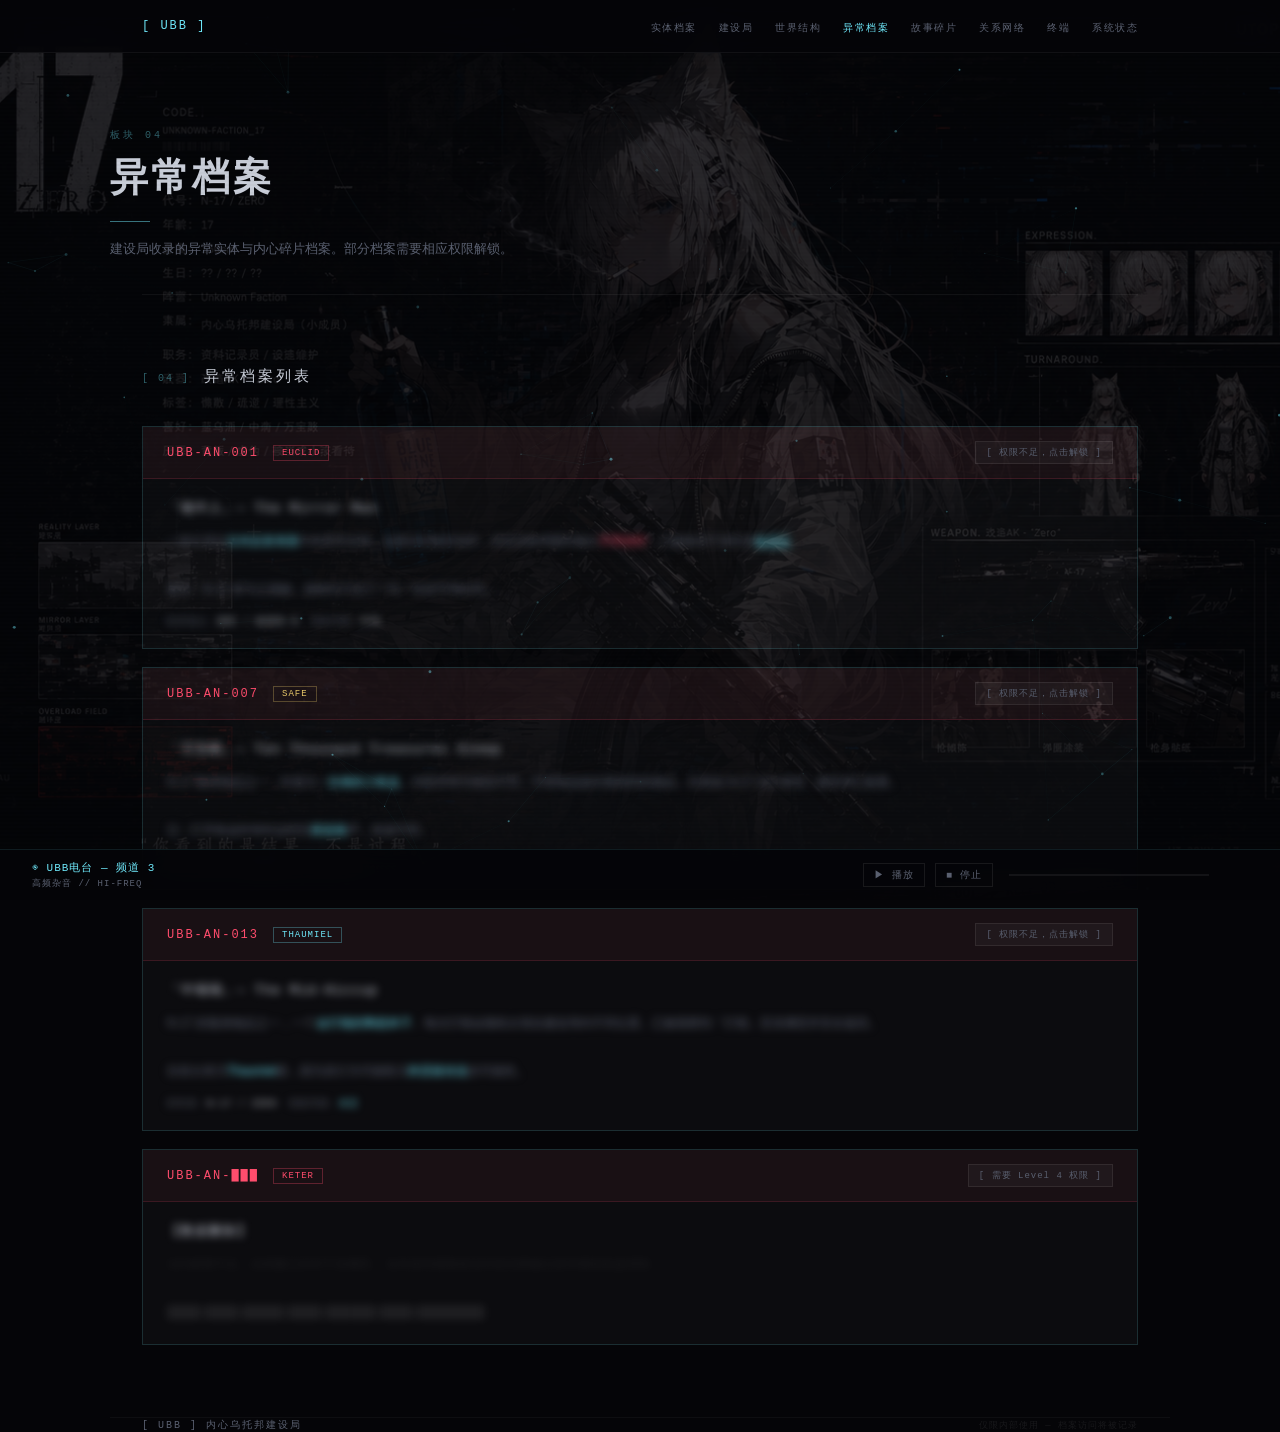
==== archive.html @ d5b60606 "Add files via upload" ====
﻿<!DOCTYPE html>
<html lang="zh-CN">
<head>
<meta charset="UTF-8"/>
<meta name="viewport" content="width=device-width,initial-scale=1.0"/>
<title>异常档案 — 内心乌托邦建设局</title>
  <link rel="icon" href="img/logo.png" type="image/png"/>
<link rel="stylesheet" href="css/style.css"/>
</head>
<body>

<canvas id="pcv"></canvas>
<div class="scanlines"></div>

<!-- 导航栏 -->
<nav>
  <div class="nav-in">
    <a href="index.html" class="nav-logo">[ UBB ]</a>
    <ul class="nav-links">
      <li><a href="entity.html">实体档案</a></li>
      <li><a href="bureau.html">建设局</a></li>
      <li><a href="world.html">世界结构</a></li>
      <li><a href="archive.html" class="active">异常档案</a></li>
      <li><a href="story.html">故事碎片</a></li>
      <li><a href="relations.html">关系网络</a></li>
      <li><a href="terminal.html">终端</a></li>
      <li><a href="status.html">系统状态</a></li>
    </ul>
  </div>
</nav>

<!-- 页面标题 -->
<section class="wrap page-hero">
  <div class="page-label">板块 04</div>
  <h1 class="page-title">异常档案</h1>
  <div class="page-line"></div>
  <div class="page-desc">建设局收录的异常实体与内心碎片档案。部分档案需要相应权限解锁。</div>
</section>

<main class="wrap">
<section class="section">
  <div class="sec-hd">
    <span class="sec-id">[ 04 ]</span>
    <span class="sec-title">异常档案列表</span>
  </div>

  <div class="anomaly-list">

    <!-- 档案 01 -->
    <div class="anomaly-entry fi">
      <div class="ae-head">
        <span class="ae-code">UBB-AN-001</span>
        <span class="ae-class red">EUCLID</span>
        <button class="ae-lock">[ 权限不足，点击解锁 ]</button>
      </div>
      <div class="ae-body locked">
        <div class="ae-title">「镜中人」— The Mirror Man</div>
        <div class="ae-text">
          一种出现在<em>任何反射表面</em>中的异常实体。会模仿目标的动作，但在目标闭眼时做出<em class="red">不同动作</em>。已被收容于深区的<a href="world.html" style="color:var(--cyan);">收容区</a>。
          <br/><br/>
          备注：N-17 曾与之接触，据称对方说了一句「你还不明白吗」。
        </div>
        <div class="ae-meta">
          <span class="ae-mi">收容地点：<span>深区 / 收容区-B</span></span>
          <span class="ae-mi">危险等级：<span class="red">中等</span></span>
        </div>
      </div>
    </div>

    <!-- 档案 02 -->
    <div class="anomaly-entry fi">
      <div class="ae-head">
        <span class="ae-code">UBB-AN-007</span>
        <span class="ae-class gold">SAFE</span>
        <button class="ae-lock">[ 权限不足，点击解锁 ]</button>
      </div>
      <div class="ae-body locked">
        <div class="ae-title">「万宝眠」— Ten Thousand Treasures Sleep</div>
        <div class="ae-text">
          N-17 随身物品之一，外观为一<em>生锈的小铁盒</em>。内部空间与现实不符，可容纳远超外观体积的物品。目前由 N-17 自行保管，建设局已备案。
          <br/><br/>
          注：打开铁盒时有时会听到<em>摇篮曲</em>声，来源不明。
        </div>
        <div class="ae-meta">
          <span class="ae-mi">持有者：<span>N-17 / ZERO</span></span>
          <span class="ae-mi">危险等级：<span style="color:var(--gold);">低</span></span>
        </div>
      </div>
    </div>

    <!-- 档案 03 -->
    <div class="anomaly-entry fi">
      <div class="ae-head">
        <span class="ae-code">UBB-AN-013</span>
        <span class="ae-class cyan">THAUMIEL</span>
        <button class="ae-lock">[ 权限不足，点击解锁 ]</button>
      </div>
      <div class="ae-body locked">
        <div class="ae-title">「中嗝嗝」— The Mid-Hiccup</div>
        <div class="ae-text">
          N-17 的随身物品之一，一个<em>会打嗝的陶瓷杯子</em>。每次打嗝会随机出现在建设局内不同位置。已被观察到「打嗝」至深渊层并安全返回。
          <br/><br/>
          目前分类为<em>Thaumiel</em>级，因为其行为可能暗示<em>跨层级传送</em>的可能性。
        </div>
        <div class="ae-meta">
          <span class="ae-mi">持有者：<span>N-17 / ZERO</span></span>
          <span class="ae-mi">危险等级：<span style="color:var(--cyan);">未定</span></span>
        </div>
      </div>
    </div>

    <!-- 档案 04 — 锁定 -->
    <div class="anomaly-entry fi">
      <div class="ae-head">
        <span class="ae-code">UBB-AN-███</span>
        <span class="ae-class red">KETER</span>
        <button class="ae-lock">[ 需要 Level 4 权限 ]</button>
      </div>
      <div class="ae-body locked">
        <div class="ae-title">【数据删除】</div>
        <div class="ae-text" style="color:rgba(255,255,255,0.08);">
          访问权限不足。此档案已封存于深渊层。
          任何未经授权的访问尝试将被记录并报告给监管部。
          <br/><br/>
          ████ ████ █████ ████ ██████ ████ ████████
        </div>
      </div>
    </div>

  </div>
</section>
</main>

<!-- 底部音乐播放器 -->
<div id="bgm-bar">
  <div class="bgm-info">
    <div class="bgm-title">◉ UBB电台 — 频道 3</div>
    <div class="bgm-sub">高频杂音 // HI-FREQ</div>
  </div>
  <div class="bgm-controls">
    <button class="bgm-btn" id="bgm-play">▶ 播放</button>
    <button class="bgm-btn" id="bgm-stop">■ 停止</button>
  </div>
  <div class="bgm-progress"><div class="bgm-fill"></div></div>
  <div class="bgm-viz">
    <div class="bgm-bar-v"></div>
    <div class="bgm-bar-v"></div>
    <div class="bgm-bar-v"></div>
    <div class="bgm-bar-v"></div>
    <div class="bgm-bar-v"></div>
  </div>
</div>

<footer class="wrap">
  <div class="foot-in">
    <div class="foot-logo">[ UBB ] 内心乌托邦建设局</div>
    <div class="foot-note">仅限内部使用 — 档案访问将被记录</div>
  </div>
</footer>

<script src="js/main.js"></script>
</body>
</html>
---- css/style.css ----
/* ===== UTOPIA BUILDER BUREAU — Shared Styles ===== */
:root{
  --bg:#050508;--surface:rgba(255,255,255,0.03);--border:rgba(110,231,249,0.15);
  --border-h:rgba(110,231,249,0.45);--text:#C8CDD8;--dim:#5A6070;
  --cyan:#6EE7F9;--red:#FF4D6D;--gold:#E8C96A;--purple:#9B7FE8;--green:#4AE8A0;
  --font-mono:'Share Tech Mono',monospace;--font-body:'Noto Sans SC','Segoe UI',sans-serif;
}
*{margin:0;padding:0;box-sizing:border-box;}
html{scroll-behavior:smooth;}
body{
  background:var(--bg) url('../img/bg.png') center center / cover no-repeat;
  background-attachment:fixed;
  color:var(--text);
  font-family:var(--font-body);
  font-weight:300;
  overflow-x:hidden;
}
/* 背景遮罩层：确保文字清晰可读 */
body::before{
  content:'';
  position:fixed;inset:0;
  background:rgba(5,5,8,0.82);
  z-index:0;
  pointer-events:none;
}
/* ===== SHARED LAYOUT ===== */
.wrap{position:relative;z-index:1;max-width:1060px;margin:0 auto;padding:0 32px;}
.section{padding:72px 0;border-top:1px solid rgba(255,255,255,0.05);}
.sec-hd{display:flex;align-items:baseline;gap:14px;margin-bottom:40px;}
.sec-id{font-family:var(--font-mono);font-size:10px;color:var(--cyan);opacity:.4;letter-spacing:2px;}
.sec-title{font-family:var(--font-mono);font-size:15px;letter-spacing:3px;color:var(--text);}
.sec-sub{font-family:var(--font-mono);font-size:10px;color:var(--dim);letter-spacing:1px;margin-left:auto;}
.fi{opacity:0;transform:translateY(14px);transition:opacity .6s ease,transform .6s ease;}
.fi.vis{opacity:1;transform:none;}
.lbl-small{font-family:var(--font-mono);font-size:9px;color:var(--dim);letter-spacing:3px;margin-bottom:12px;}

/* ===== CANVAS + SCANLINES ===== */
#pcv{position:fixed;inset:0;pointer-events:none;z-index:0;}
.scanlines{position:fixed;inset:0;pointer-events:none;z-index:2;background:repeating-linear-gradient(0deg,transparent,transparent 2px,rgba(0,0,0,0.025) 2px,rgba(0,0,0,0.025) 4px);}

/* ===== NAV ===== */
nav{position:fixed;top:0;left:0;right:0;z-index:100;background:rgba(5,5,8,0.88);backdrop-filter:blur(18px);border-bottom:1px solid rgba(255,255,255,0.05);}
.nav-in{max-width:1060px;margin:0 auto;padding:0 32px;height:52px;display:flex;align-items:center;justify-content:space-between;}
.nav-logo{font-family:var(--font-mono);font-size:12px;color:var(--cyan);letter-spacing:2px;text-decoration:none;display:flex;align-items:center;}
.nav-logo-img{height:28px;width:auto;display:block;}
.nav-links{display:flex;gap:22px;list-style:none;}
.nav-links a{font-family:var(--font-mono);font-size:10px;color:var(--dim);text-decoration:none;letter-spacing:1.5px;transition:color .2s;cursor:pointer;}
.nav-links a:hover,.nav-links a.active{color:var(--cyan);}

/* ===== BGM PLAYER ===== */
#bgm-bar{position:fixed;bottom:0;left:0;right:0;z-index:200;background:rgba(5,5,8,0.92);backdrop-filter:blur(16px);border-top:1px solid rgba(110,231,249,0.1);padding:10px 32px;display:flex;align-items:center;gap:16px;}
.bgm-info{display:flex;flex-direction:column;}
.bgm-title{font-family:var(--font-mono);font-size:11px;color:var(--cyan);letter-spacing:1px;}
.bgm-sub{font-family:var(--font-mono);font-size:9px;color:var(--dim);letter-spacing:1px;margin-top:2px;}
.bgm-controls{display:flex;align-items:center;gap:10px;margin-left:auto;}
.bgm-btn{font-family:var(--font-mono);font-size:10px;color:var(--dim);background:none;border:1px solid rgba(255,255,255,0.08);padding:4px 10px;cursor:pointer;transition:all .2s;letter-spacing:1px;}
.bgm-btn:hover,.bgm-btn.active{color:var(--cyan);border-color:rgba(110,231,249,0.3);}
.bgm-progress{flex:1;max-width:200px;height:2px;background:rgba(255,255,255,0.06);position:relative;cursor:pointer;}
.bgm-fill{height:100%;background:var(--cyan);width:0%;transition:width .5s linear;pointer-events:none;}
.bgm-viz{display:flex;align-items:flex-end;gap:2px;height:20px;}
.bgm-bar-v{width:3px;background:var(--cyan);opacity:0.5;border-radius:1px;}
.bgm-bar-v.playing{animation:viz .6s ease-in-out infinite alternate;}
.bgm-bar-v:nth-child(2){animation-delay:.1s;}
.bgm-bar-v:nth-child(3){animation-delay:.2s;}
.bgm-bar-v:nth-child(4){animation-delay:.05s;}
.bgm-bar-v:nth-child(5){animation-delay:.15s;}
@keyframes viz{from{height:6px;}to{height:18px;}}

/* ===== HERO (index.html) ===== */
.hero{margin-top:80px;padding:72px 0;min-height:80vh;display:flex;flex-direction:column;justify-content:center;}
.hero-tag{font-family:var(--font-mono);font-size:10px;color:var(--cyan);letter-spacing:3px;margin-bottom:18px;opacity:.6;}
.hero-title{font-family:var(--font-mono);font-size:clamp(30px,5vw,54px);font-weight:400;letter-spacing:3px;line-height:1.3;}
.gw{display:inline-block;position:relative;}
.gw::before,.gw::after{content:attr(data-text);position:absolute;top:0;left:0;width:100%;overflow:hidden;}
.gw::before{color:var(--cyan);animation:g1 5s infinite;opacity:0;}
.gw::after{color:var(--red);animation:g2 5s infinite;opacity:0;}
@keyframes g1{0%,88%,100%{opacity:0;transform:translateX(0);}89%{opacity:.8;transform:translateX(-3px);clip-path:inset(10% 0 55% 0);}91%{opacity:0;}94%{opacity:.5;transform:translateX(2px);clip-path:inset(35% 0 35% 0);}96%{opacity:0;}}
@keyframes g2{0%,88%,100%{opacity:0;transform:translateX(0);}90%{opacity:.7;transform:translateX(3px);clip-path:inset(55% 0 10% 0);}92%{opacity:0;}95%{opacity:.4;transform:translateX(-1px);clip-path:inset(40% 0 25% 0);}97%{opacity:0;}}
.hero-sub{color:var(--dim);font-size:12px;margin-top:8px;letter-spacing:2px;font-family:var(--font-mono);}
.hero-desc{margin-top:28px;font-size:14px;line-height:2.1;color:#8A90A2;max-width:520px;}
.hero-desc em{color:var(--text);font-style:normal;}
.hero-stats{margin-top:36px;display:flex;gap:32px;flex-wrap:wrap;}
.hstat-val{font-family:var(--font-mono);font-size:22px;color:var(--cyan);}
.hstat-lbl{font-family:var(--font-mono);font-size:9px;color:var(--dim);letter-spacing:2px;margin-top:4px;}
.hero-cta{margin-top:36px;display:flex;gap:12px;flex-wrap:wrap;}
.btn{font-family:var(--font-mono);font-size:11px;letter-spacing:2px;padding:10px 22px;cursor:pointer;text-decoration:none;transition:all .2s;display:inline-block;border:1px solid transparent;}
.btn-outline{color:var(--cyan);border:1px solid rgba(110,231,249,0.4);background:none;}
.btn-outline:hover{background:rgba(110,231,249,0.08);border-color:var(--cyan);}
.btn-ghost{color:var(--dim);border:1px solid rgba(255,255,255,0.08);background:none;}
.btn-ghost:hover{color:var(--text);border-color:rgba(255,255,255,0.2);}

/* ===== PAGE HERO (sub pages) ===== */
.page-hero{margin-top:80px;padding:48px 0 32px;}
.page-label{font-family:var(--font-mono);font-size:10px;color:var(--cyan);opacity:.4;letter-spacing:3px;margin-bottom:10px;}
.page-title{font-family:var(--font-mono);font-size:clamp(22px,4vw,38px);letter-spacing:3px;color:var(--text);}
.page-line{width:40px;height:1px;background:var(--cyan);margin:18px 0 14px;opacity:.5;}
.page-desc{font-size:13px;color:var(--dim);line-height:2;max-width:560px;}

/* ===== ENTITY CARD ===== */
.entity-card{background:rgba(110,231,249,0.02);border:1px solid var(--border);padding:32px;position:relative;transition:border-color .3s,box-shadow .3s;}
.entity-card::before{content:'';position:absolute;top:0;left:0;width:36px;height:2px;background:var(--cyan);}
.entity-card:hover{border-color:var(--border-h);box-shadow:0 0 30px rgba(110,231,249,0.05);}
.entity-hd{display:flex;align-items:flex-start;justify-content:space-between;flex-wrap:wrap;gap:14px;}
.entity-id{font-family:var(--font-mono);font-size:20px;color:var(--cyan);letter-spacing:2px;}
.entity-alias{font-family:var(--font-mono);font-size:12px;color:var(--dim);margin-top:4px;letter-spacing:1px;}
.status-badge{font-family:var(--font-mono);font-size:9px;color:var(--red);border:1px solid var(--red);padding:4px 10px;letter-spacing:2px;animation:sblink 3s ease infinite;}
@keyframes sblink{0%,100%{opacity:.8;}50%{opacity:.3;}}
.divider{height:1px;background:rgba(255,255,255,0.05);margin:24px 0;}
.meta-grid{display:grid;grid-template-columns:repeat(auto-fill,minmax(190px,1fr));gap:18px;margin-bottom:24px;}
.mi label{font-family:var(--font-mono);font-size:9px;color:var(--dim);letter-spacing:2px;display:block;margin-bottom:6px;}
.mi p{font-size:13px;color:var(--text);line-height:1.6;}
.tags{display:flex;flex-wrap:wrap;gap:7px;margin-top:20px;}
.tag{font-family:var(--font-mono);font-size:9px;color:var(--dim);border:1px solid rgba(255,255,255,0.07);padding:3px 9px;letter-spacing:1px;}
.tag.c{color:var(--cyan);border-color:rgba(110,231,249,0.25);}
.tag.r{color:var(--red);border-color:rgba(255,77,109,0.25);}
.tag.g{color:var(--green);border-color:rgba(74,232,160,0.25);}
.quote-block{border-left:2px solid rgba(110,231,249,0.3);padding:14px 18px;background:rgba(110,231,249,0.03);margin:20px 0;position:relative;}
.quote-block::before{content:'"';position:absolute;top:-8px;left:10px;font-size:44px;color:var(--cyan);opacity:.12;font-family:serif;line-height:1;}
.quote-text{font-size:15px;color:var(--text);line-height:2;font-style:italic;}
.quote-src{font-family:var(--font-mono);font-size:9px;color:var(--dim);margin-top:6px;letter-spacing:1px;}
.profile-pair{display:grid;grid-template-columns:1fr 1fr;gap:16px;margin:16px 0;}
.entity-desc{font-size:13px;line-height:2.2;color:#8A90A2;border-left:2px solid rgba(110,231,249,0.15);padding-left:18px;}
.entity-desc em{color:var(--cyan);font-style:normal;}
.weapon-card{background:rgba(255,77,109,0.03);border:1px solid rgba(255,77,109,0.15);padding:18px 22px;display:flex;align-items:flex-start;gap:18px;margin-top:20px;}
.weapon-icon{font-family:var(--font-mono);font-size:24px;color:rgba(255,77,109,0.3);line-height:1;flex-shrink:0;}
.weapon-name{font-family:var(--font-mono);font-size:13px;color:var(--red);letter-spacing:2px;}
.weapon-desc{font-size:12px;color:var(--dim);margin-top:5px;line-height:1.8;}
.belong-list{display:flex;flex-wrap:wrap;gap:7px;margin-top:12px;}
.bi{font-family:var(--font-mono);font-size:10px;color:var(--text);border:1px solid rgba(255,255,255,0.07);padding:4px 11px;letter-spacing:1px;background:rgba(255,255,255,0.02);}
.ability-grid{display:grid;grid-template-columns:repeat(auto-fill,minmax(230px,1fr));gap:14px;margin-top:24px;}
.ability-item label{font-family:var(--font-mono);font-size:9px;color:var(--dim);letter-spacing:1.5px;display:flex;justify-content:space-between;margin-bottom:7px;}
.ability-item label span{color:var(--cyan);}
.ab-bar{height:2px;background:rgba(255,255,255,0.05);position:relative;overflow:hidden;}
.ab-bar .fill{height:100%;background:linear-gradient(90deg,var(--cyan),transparent);width:0;transition:width 1.6s cubic-bezier(.16,1,.3,1);}

/* ===== BUREAU ===== */
.bureau-grid{display:grid;grid-template-columns:1fr 1fr;gap:20px;}
.bureau-card{background:var(--surface);border:1px solid var(--border);padding:24px 28px;transition:border-color .3s;}
.bureau-card:hover{border-color:var(--border-h);}
.bc-icon{font-family:var(--font-mono);font-size:11px;color:var(--cyan);letter-spacing:2px;margin-bottom:10px;opacity:.6;}
.bc-name{font-family:var(--font-mono);font-size:13px;color:var(--text);letter-spacing:2px;margin-bottom:10px;}
.bc-desc{font-size:12px;color:var(--dim);line-height:1.9;}
.rank-table{width:100%;border-collapse:collapse;margin-top:24px;}
.rank-table th,.rank-table td{font-family:var(--font-mono);font-size:10px;padding:10px 14px;border-bottom:1px solid rgba(255,255,255,0.05);text-align:left;letter-spacing:1px;}
.rank-table th{color:var(--dim);font-weight:400;}
.rank-table td{color:var(--text);}
.rank-table tr:hover td{color:var(--cyan);}
.rt-c{color:var(--cyan);}
.rt-r{color:var(--red);}
.rt-g{color:var(--green);}

/* ===== WORLD LAYERS ===== */
.world-grid{display:grid;gap:18px;}
.world-layer{background:var(--surface);border:1px solid var(--border);padding:24px 28px;display:grid;grid-template-columns:48px 1fr;gap:0 24px;align-items:start;position:relative;overflow:hidden;transition:border-color .3s;}
.world-layer:hover{border-color:var(--border-h);}
.world-layer::after{content:'';position:absolute;right:0;top:0;bottom:0;width:3px;}
.wl1::after{background:var(--cyan);opacity:.35;}
.wl2::after{background:var(--purple);opacity:.35;}
.wl3::after{background:var(--red);opacity:.35;}
.ln{font-family:var(--font-mono);font-size:30px;color:rgba(255,255,255,0.05);letter-spacing:-2px;line-height:1;grid-row:span 4;}
.l-en{font-family:var(--font-mono);font-size:14px;color:var(--text);letter-spacing:2px;}
.l-cn{font-family:var(--font-mono);font-size:9px;color:var(--dim);letter-spacing:2px;margin-top:3px;}
.l-desc{font-size:12px;color:#6A7080;line-height:2;margin-top:10px;}
.l-desc em{color:var(--text);font-style:normal;}
.l-chips{margin-top:12px;display:flex;flex-wrap:wrap;gap:7px;}
.chip{font-family:var(--font-mono);font-size:9px;padding:3px 9px;border:1px solid rgba(255,255,255,0.06);color:var(--dim);letter-spacing:1px;}
.chip.c{border-color:rgba(110,231,249,0.2);color:var(--cyan);}
.chip.p{border-color:rgba(155,127,232,0.2);color:var(--purple);}
.chip.r{border-color:rgba(255,77,109,0.2);color:var(--red);}

/* ===== MAP ===== */
.map-wrap{background:var(--surface);border:1px solid var(--border);padding:28px;overflow:hidden;}
.map-svg{width:100%;height:320px;}

/* ===== ANOMALY ===== */
.anomaly-list{display:grid;gap:18px;}
.anomaly-entry{background:var(--surface);border:1px solid var(--border);overflow:hidden;transition:border-color .3s;}
.anomaly-entry:hover{border-color:var(--border-h);}
.ae-head{background:rgba(255,77,109,0.05);border-bottom:1px solid rgba(255,77,109,0.15);padding:14px 24px;display:flex;align-items:center;gap:14px;}
.ae-code{font-family:var(--font-mono);font-size:12px;color:var(--red);letter-spacing:2px;}
.ae-class{font-family:var(--font-mono);font-size:9px;color:var(--dim);border:1px solid rgba(255,255,255,0.08);padding:2px 8px;letter-spacing:1px;}
.ae-class.red{color:var(--red);border-color:rgba(255,77,109,0.3);}
.ae-class.gold{color:var(--gold);border-color:rgba(232,201,106,0.3);}
.ae-class.cyan{color:var(--cyan);border-color:rgba(110,231,249,0.3);}
.ae-lock{margin-left:auto;font-family:var(--font-mono);font-size:9px;color:var(--dim);background:rgba(255,255,255,0.03);border:1px solid rgba(255,255,255,0.08);padding:4px 10px;cursor:pointer;letter-spacing:1px;transition:all .2s;}
.ae-lock:hover{color:var(--cyan);border-color:rgba(110,231,249,0.3);}
.ae-lock.unlocked{color:var(--green);border-color:rgba(74,232,160,0.3);}
.ae-body{padding:20px 24px;}
.ae-body.locked{filter:blur(4px);user-select:none;}
.ae-title{font-family:var(--font-mono);font-size:13px;color:var(--text);letter-spacing:1px;margin-bottom:12px;}
.ae-text{font-size:12px;color:var(--dim);line-height:2;}
.ae-text em{color:var(--cyan);font-style:normal;}
.ae-text .red{color:var(--red);}
.ae-meta{display:flex;flex-wrap:wrap;gap:12px;margin-top:14px;}
.ae-mi{font-family:var(--font-mono);font-size:9px;color:var(--dim);letter-spacing:1px;}
.ae-mi span{color:var(--text);}

/* ===== DIALOGUE ===== */
.dialog-list{display:grid;gap:14px;}
.dialog-item{display:flex;gap:14px;align-items:flex-start;}
.dialog-item.right{flex-direction:row-reverse;}
.dia-avatar{width:36px;height:36px;border:1px solid var(--border);flex-shrink:0;display:flex;align-items:center;justify-content:center;font-family:var(--font-mono);font-size:10px;color:var(--cyan);}
.dia-bubble{background:rgba(255,255,255,0.03);border:1px solid var(--border);padding:12px 16px;max-width:500px;position:relative;}
.dialog-item.right .dia-bubble{background:rgba(110,231,249,0.05);border-color:rgba(110,231,249,0.2);}
.dia-name{font-family:var(--font-mono);font-size:9px;color:var(--dim);letter-spacing:1px;margin-bottom:6px;}
.dia-text{font-size:13px;color:var(--text);line-height:1.9;}
.dia-time{font-family:var(--font-mono);font-size:9px;color:rgba(255,255,255,0.12);margin-top:6px;text-align:right;}

/* ===== STORY ===== */
.story-wrap{position:relative;}
.story-pages{overflow:hidden;}
.story-page{display:none;animation:pgIn .4s ease;}
.story-page.active{display:block;}
@keyframes pgIn{from{opacity:0;transform:translateY(12px);}to{opacity:1;transform:none;}}
.story-chapter{font-family:var(--font-mono);font-size:10px;color:var(--cyan);letter-spacing:3px;margin-bottom:16px;opacity:.6;}
.story-title{font-family:var(--font-mono);font-size:16px;color:var(--text);letter-spacing:2px;margin-bottom:24px;}
.story-text{font-size:14px;color:#8A90A2;line-height:2.6;max-width:700px;}
.story-text p{margin-bottom:16px;}
.story-text em{color:var(--text);font-style:normal;}
.story-text .red{color:var(--red);}
.story-nav{display:flex;align-items:center;gap:16px;margin-top:32px;}
.pg-btn{font-family:var(--font-mono);font-size:10px;color:var(--dim);background:none;border:1px solid rgba(255,255,255,0.08);padding:8px 18px;cursor:pointer;letter-spacing:1px;transition:all .2s;}
.pg-btn:hover:not(:disabled){color:var(--cyan);border-color:rgba(110,231,249,0.3);}
.pg-btn:disabled{opacity:.3;cursor:default;}
.pg-counter{font-family:var(--font-mono);font-size:10px;color:var(--dim);letter-spacing:2px;}
.pg-dots{display:flex;gap:6px;margin-left:auto;}
.pg-dot{width:6px;height:6px;border:1px solid var(--dim);background:transparent;cursor:pointer;transition:all .2s;}
.pg-dot.active{background:var(--cyan);border-color:var(--cyan);}

/* ===== RELATION MAP ===== */
.rel-wrap{background:var(--surface);border:1px solid var(--border);padding:28px;overflow:hidden;}
.rel-svg{width:100%;height:360px;}

/* ===== TERMINAL ===== */
.terminal{background:#000;border:1px solid rgba(110,231,249,0.2);padding:24px;font-family:var(--font-mono);font-size:12px;position:relative;}
.terminal::before{content:'UBB-TERMINAL v0.7.3 // SECURE SHELL';display:block;color:var(--cyan);font-size:10px;letter-spacing:2px;margin-bottom:16px;opacity:.5;}
.term-output{color:var(--text);line-height:2;min-height:180px;max-height:280px;overflow-y:auto;margin-bottom:12px;}
.term-output .t-sys{color:var(--cyan);opacity:.7;}
.term-output .t-err{color:var(--red);}
.term-output .t-ok{color:var(--green);}
.term-output .t-dim{color:var(--dim);}
.term-output .t-gold{color:var(--gold);}
.term-input-row{display:flex;align-items:center;gap:8px;border-top:1px solid rgba(255,255,255,0.05);padding-top:12px;}
.term-prompt{color:var(--cyan);font-size:12px;white-space:nowrap;}
.term-input{flex:1;background:none;border:none;outline:none;color:var(--text);font-family:var(--font-mono);font-size:12px;letter-spacing:.5px;}
.term-hint{font-family:var(--font-mono);font-size:9px;color:var(--dim);margin-top:10px;letter-spacing:1px;}

/* ===== TIMELINE ===== */
.tl{margin-top:40px;}
.tl-title{font-family:var(--font-mono);font-size:10px;color:var(--dim);letter-spacing:3px;margin-bottom:20px;}
.tl-items{position:relative;padding-left:28px;}
.tl-items::before{content:'';position:absolute;left:6px;top:8px;bottom:8px;width:1px;background:rgba(255,255,255,0.05);}
.tl-item{position:relative;margin-bottom:28px;}
.tl-item::before{content:'';position:absolute;left:-24px;top:5px;width:5px;height:5px;border:1px solid var(--cyan);background:var(--bg);}
.tl-date{font-family:var(--font-mono);font-size:9px;color:var(--cyan);letter-spacing:2px;margin-bottom:5px;opacity:.55;}
.tl-ev{font-size:13px;color:var(--text);line-height:1.8;}
.tl-note{font-size:11px;color:var(--dim);margin-top:3px;line-height:1.8;}

/* ===== STATUS ===== */
.status-grid{display:grid;grid-template-columns:repeat(auto-fill,minmax(180px,1fr));gap:14px;}
.stat-card{background:var(--surface);border:1px solid var(--border);padding:18px 22px;}
.stat-lbl{font-family:var(--font-mono);font-size:9px;color:var(--dim);letter-spacing:2px;margin-bottom:8px;}
.stat-val{font-family:var(--font-mono);font-size:20px;letter-spacing:1px;}
.stat-val.c{color:var(--cyan);}
.stat-val.r{color:var(--red);}
.stat-val.g{color:var(--gold);}
.stat-val.p{color:var(--purple);}
.stat-sub{font-family:var(--font-mono);font-size:9px;color:var(--dim);margin-top:5px;letter-spacing:1px;}

/* ===== FOOTER ===== */
footer{border-top:1px solid rgba(255,255,255,0.04);padding:36px 0;margin-top:40px;margin-bottom:52px;}
.foot-in{display:flex;align-items:center;justify-content:space-between;flex-wrap:wrap;gap:14px;}
.foot-logo{font-family:var(--font-mono);font-size:10px;color:var(--dim);letter-spacing:2px;display:flex;align-items:center;gap:8px;}
.foot-logo-img{height:20px;width:auto;opacity:0.7;}
.foot-note{font-family:var(--font-mono);font-size:9px;color:rgba(255,255,255,0.08);letter-spacing:1px;}

/* ===== RESPONSIVE ===== */
@media(max-width:640px){
  .wrap{padding:0 18px;}
  .nav-in{padding:0 18px;}
  .nav-links{gap:14px;}
  .bureau-grid{grid-template-columns:1fr;}
  .world-layer{grid-template-columns:1fr;}
  .ln{display:none;}
  .profile-pair{grid-template-columns:1fr;}
  .rel-svg{height:260px;}
  #bgm-bar{padding:8px 18px;}
  .bgm-progress{max-width:100px;}
}
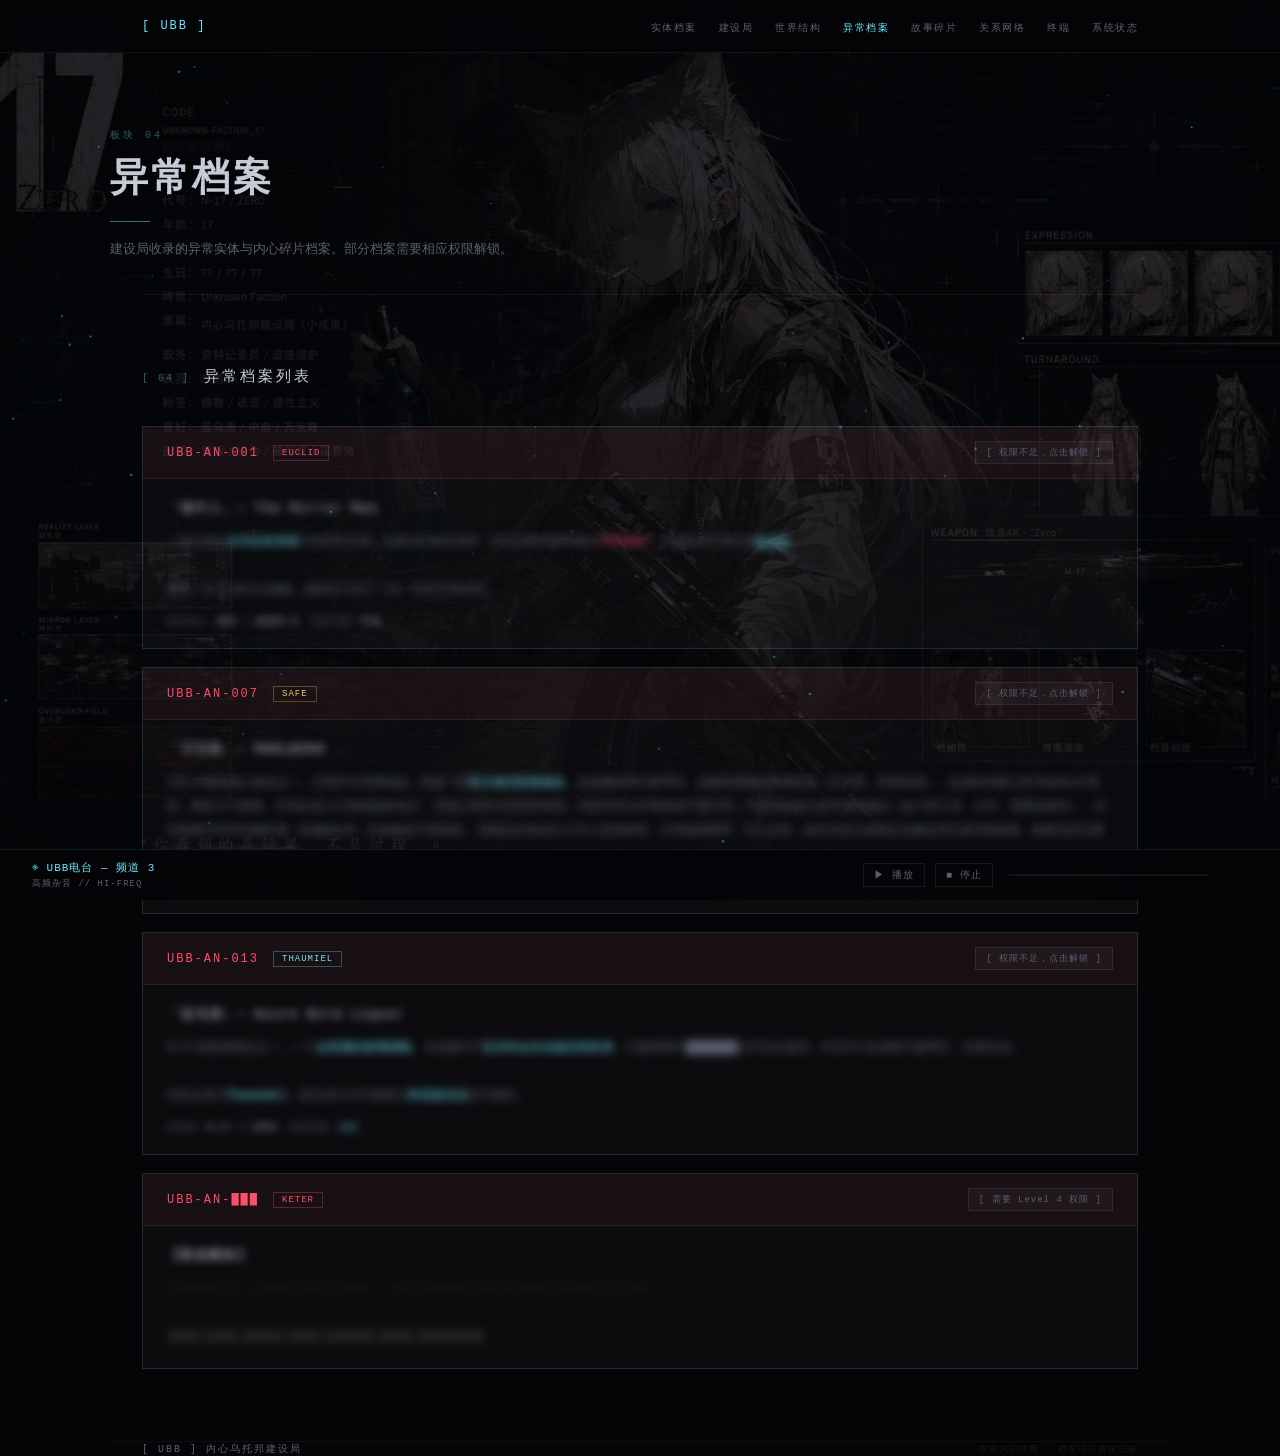
==== commit ed333411: "全新的bata" ====
--- a/archive.html
+++ b/archive.html
@@ -75,11 +75,11 @@
         <button class="ae-lock">[ 权限不足，点击解锁 ]</button>
       </div>
       <div class="ae-body locked">
-        <div class="ae-title">「万宝眠」— Ten Thousand Treasures Sleep</div>
+        <div class="ae-title">「万宝路」— MARLBORO</div>
         <div class="ae-text">
-          N-17 随身物品之一，外观为一<em>生锈的小铁盒</em>。内部空间与现实不符，可容纳远超外观体积的物品。目前由 N-17 自行保管，建设局已备案。
-          <br/><br/>
-          注：打开铁盒时有时会听到<em>摇篮曲</em>声，来源不明。
+         为N-17随身核心物品之一，外观并非普通烟盒，而是一枚<em>复古做旧纹银烟盒</em>，盒面雕刻简约卷草纹，边缘有细微的使用痕迹（非生锈，更显质感），盒身刻有极小的“Marlboro”暗纹，整体小巧便携，可轻松放入口袋或随身包中。
+         其核心特性为空间异质性，内部空间与外观体积严重不符，可容纳远超自身外观的物品（如小型工具、文件、便携设备等），空间规整且带有轻微防潮、防磕碰buff，存放物品不易损坏。
+         该物品目前由N-17专人妥善保管，日常随身携带、专人负责，相关信息已按规定在建设局完成详细备案，备案信息完整可查，符合相关管理规范。
         </div>
         <div class="ae-meta">
           <span class="ae-mi">持有者：<span>N-17 / ZERO</span></span>
@@ -96,9 +96,9 @@
         <button class="ae-lock">[ 权限不足，点击解锁 ]</button>
       </div>
       <div class="ae-body locked">
-        <div class="ae-title">「中嗝嗝」— The Mid-Hiccup</div>
+        <div class="ae-title">「蓝鸟酒」— Azure Bird Liquor</div>
         <div class="ae-text">
-          N-17 的随身物品之一，一个<em>会打嗝的陶瓷杯子</em>。每次打嗝会随机出现在建设局内不同位置。已被观察到「打嗝」至深渊层并安全返回。
+          N-17 的随身物品之一，一个<em>会普通的玻璃酒瓶</em>。当他被N17<em>丢失时会自动返回其卧室</em>。已被观察到██████从并安全返回。并且N17必须每天服用它，后果未知。
           <br/><br/>
           目前分类为<em>Thaumiel</em>级，因为其行为可能暗示<em>跨层级传送</em>的可能性。
         </div>
--- a/css/style.css
+++ b/css/style.css
@@ -23,6 +23,31 @@
   z-index:0;
   pointer-events:none;
 }
+
+/* ===== INTRO ANIMATION ===== */
+#intro{
+  position:fixed;inset:0;z-index:9999;
+  background:#050508;
+  display:flex;flex-direction:column;align-items:center;justify-content:center;gap:18px;
+  transition:opacity 1.2s ease;
+}
+#intro-ascii{
+  font-family:var(--font-mono);font-size:11px;color:var(--cyan);
+  white-space:pre;opacity:0;transition:opacity .8s ease;line-height:1.5;
+}
+#intro-msg{
+  font-family:var(--font-mono);font-size:11px;color:var(--dim);
+  letter-spacing:2px;opacity:0;transition:opacity .8s ease;
+}
+#intro-bar{
+  width:120px;height:1px;background:var(--cyan);opacity:0.3;
+  animation:introLoad 2.8s ease-in-out forwards;
+}
+@keyframes introLoad{
+  0%{width:0;opacity:0.8;}
+  100%{width:120px;opacity:0;}
+}
+
 /* ===== SHARED LAYOUT ===== */
 .wrap{position:relative;z-index:1;max-width:1060px;margin:0 auto;padding:0 32px;}
 .section{padding:72px 0;border-top:1px solid rgba(255,255,255,0.05);}
